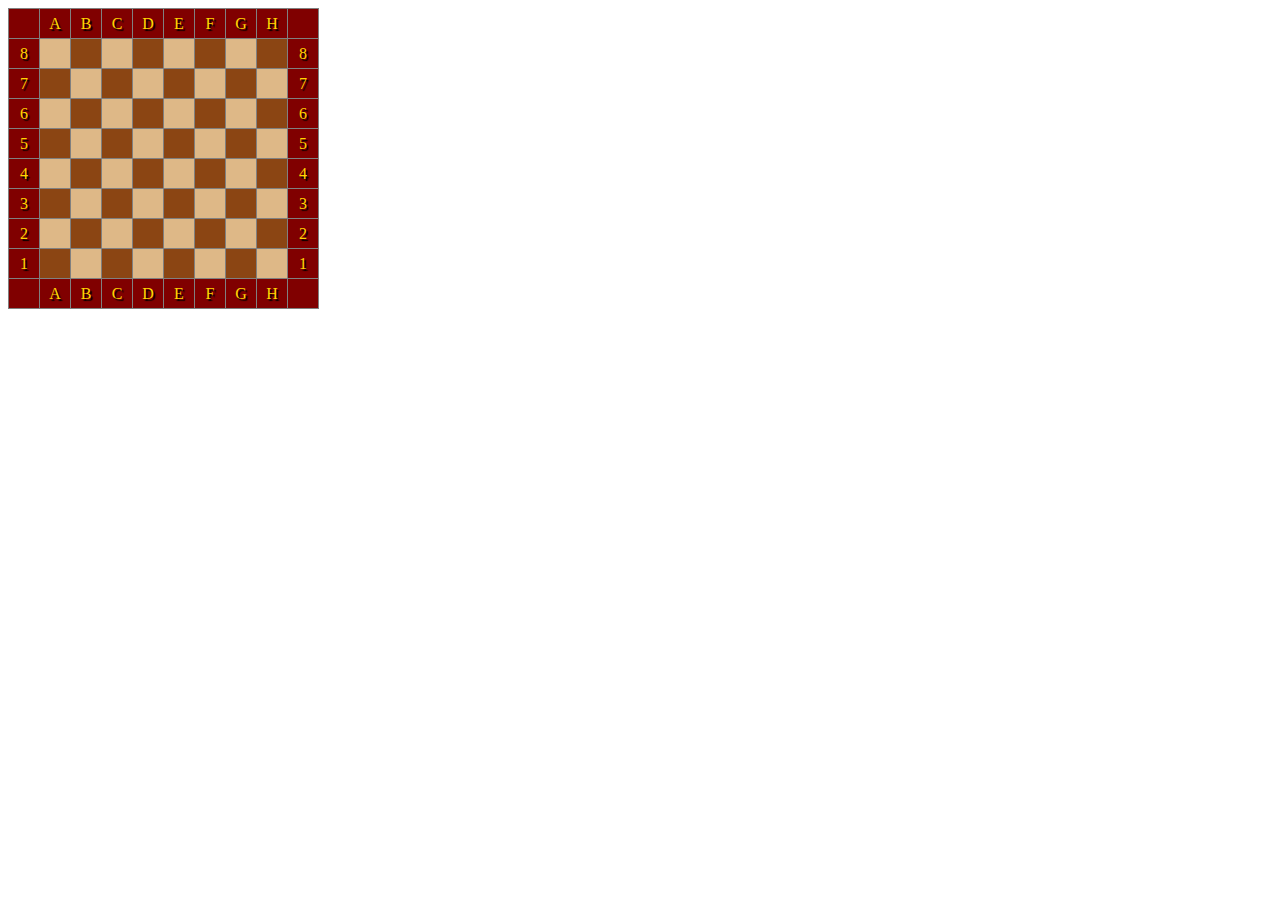
==== chess/index.html @ a48f3dc6 "Add files via upload" ====
<html>
<head>
<title>Chess</title>
<meta charset="Windows-1251">
<link rel="stylesheet" href="style.css">
<script defer="" src="script.js"></script>
</head>
<body>
<div id="chess_board"></div>
</body>
</html>
---- chess/style.css ----
table {
  background: yellow;
  border-collapse: collapse;
  color: gold;
  text-shadow: black 2px 2px 1px;
}

td {
  text-align: center;
  border: 1px solid gray;
  width: 30px;
  height: 30px;
  padding: 0px;
}

.black {
  background: saddlebrown;
}

.white {
  background: burlywood;
}

.highlight {
  opacity: .5;
}

.board_border {
  background: maroon;
}

td[name=cell]:hover {
  background: gold;
  //opacity: .5;
}
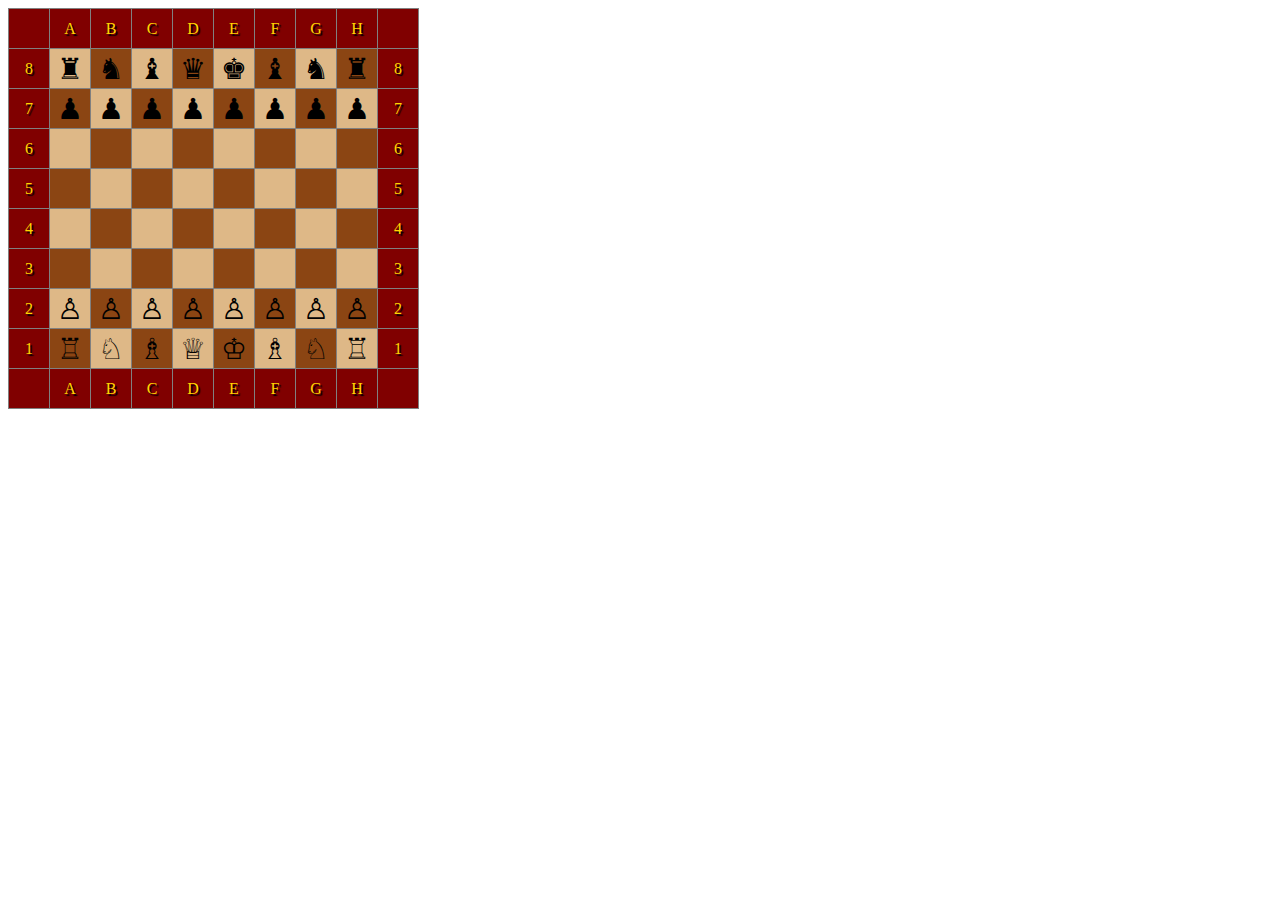
==== commit c7ab4fc3: "Add files via upload" ====
--- a/chess/index.html
+++ b/chess/index.html
@@ -7,5 +7,6 @@
 </head>
 <body>
 <div id="chess_board"></div>
+<div id="info"></div>
 </body>
 </html>--- a/chess/style.css
+++ b/chess/style.css
@@ -9,8 +9,8 @@
 td {
   text-align: center;
   border: 1px solid gray;
-  width: 30px;
-  height: 30px;
+  width: 40px;
+  height: 40px;
   padding: 0px;
 }
 
@@ -26,6 +26,11 @@
   opacity: .5;
 }
 
+.inner_border {
+  outline: 2px solid yellow;
+  outline-offset: -2px;
+}
+
 .board_border {
   background: maroon;
 }
@@ -33,4 +38,10 @@
 td[name=cell]:hover {
   background: gold;
   //opacity: .5;
+}
+
+td[name=cell] {
+  color:black;
+  font-size: 22pt;
+  text-shadow: none;
 }